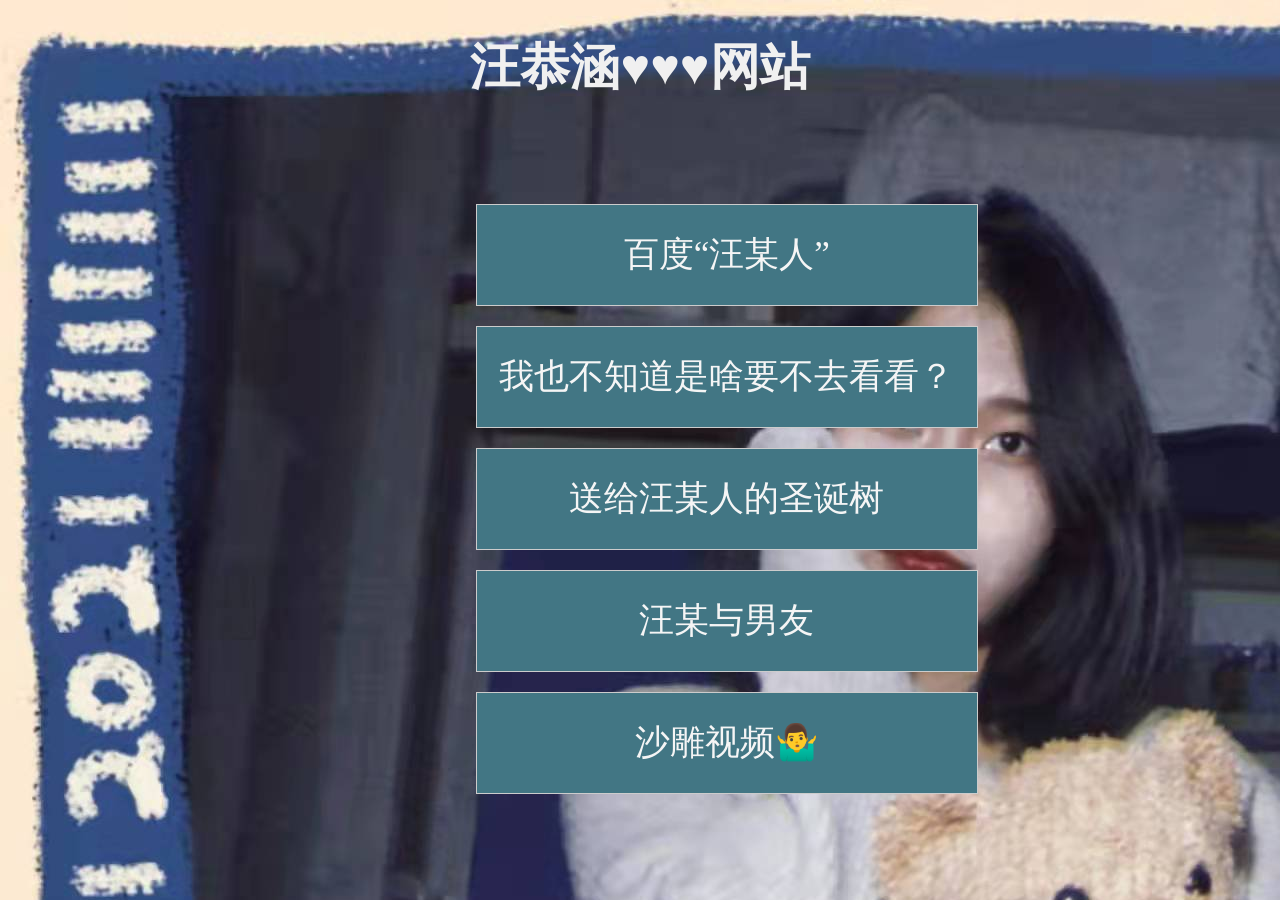
==== index.html @ cbe1b59f "Add files via upload" ====
<!DOCTYPE html>
<html>
         
       <head>
                  <meta charset="utf-8">
                  <title>汪恭涵♥♥♥网站</title>
       </head>
        <style>
                 a:link{
                color:whitesmoke;
                text-decoration: none;
                }
                a:visited{
                color:whitesmoke;
                text-decoration: none;
                }
                a:hover{
                color:red;
                text-decoration: none;
                font-size:40px;
                }
                a:active{
                color:red;
                text-decoration: none;
               }
            .bu{
                                   height:100px;
                                   line-height:100px;
                                   font-size:35px;
                                  display:block;
                                   width:500px;
                                   height:100px;
                                   border:1px solid #CCC;
                                   background:#427684;
                                   margin-bottom:20px;
            }
            </style>

            <body background="wgh.jpg"style="background-repeat:no-repeat;background-size;100% 100%;background-attachment:fixed;text-align:center;">
                       <h1 style="font-size:50px;color:#F0F0F0;">
                                         汪恭涵♥♥♥网站
                    </h1>
                    <div style="padding-top:70px; width:500px; margin-left:37%;">
                                   <div class="bu">
                                                    <a href=" http://yangyehan.gitee.io/baiduyixia"target="_blank" >百度“汪某人”</a>
                                    </div>
                                    <div class="bu">
                                                   <a href="https://456-opal.vercel.app/"target="_blank">我也不知道是啥要不去看看？</a>
                                   </div>
                                   <div class="bu">
                                                   <a href="wgh的圣诞树/shengdanshu.html"target="_blank">送给汪某人的圣诞树</a>
                                  </div>
                                  <div class="bu">
                                                  <a href="汪恭涵男友/汪恭涵男友.jpg"target="_blank">汪某与男友</a>
                                  </div>
                                  <div class="bu">
                                                 <a href="汪恭涵沙雕图片/沙雕1.mp4"target="_blank">沙雕视频🤷‍♂️</a> 
                                  </div>
                      

                          </div>
            
             </body>
  </html>
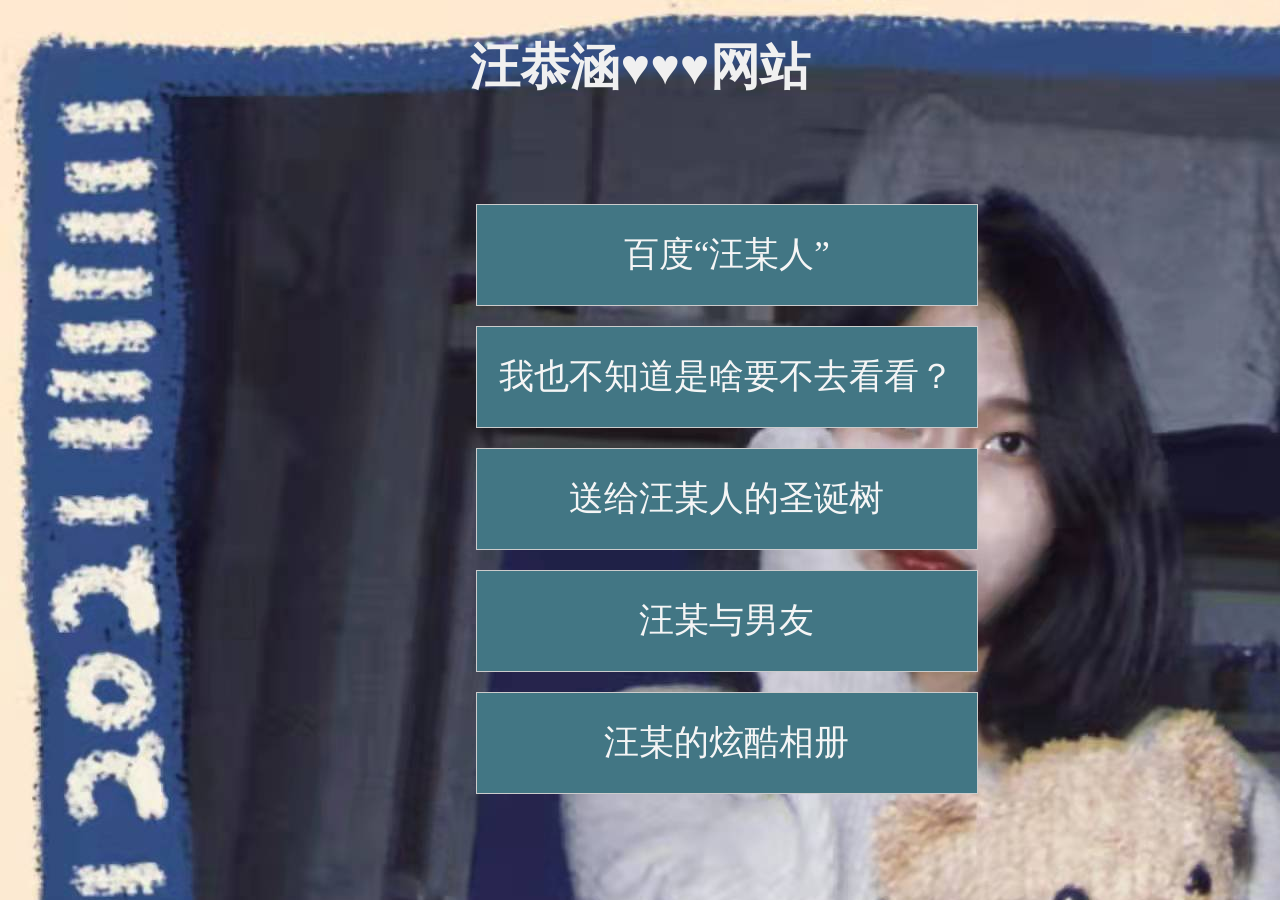
==== commit 118b2fa1: "Add files via upload" ====
--- a/index.html
+++ b/index.html
@@ -54,7 +54,7 @@
                                                   <a href="汪恭涵男友/汪恭涵男友.jpg"target="_blank">汪某与男友</a>
                                   </div>
                                   <div class="bu">
-                                                 <a href="汪恭涵沙雕图片/沙雕1.mp4"target="_blank">沙雕视频🤷‍♂️</a> 
+                                                 <a href="三D相册/相册.html"target="_blank">汪某的炫酷相册</a> 
                                   </div>
                       
 
